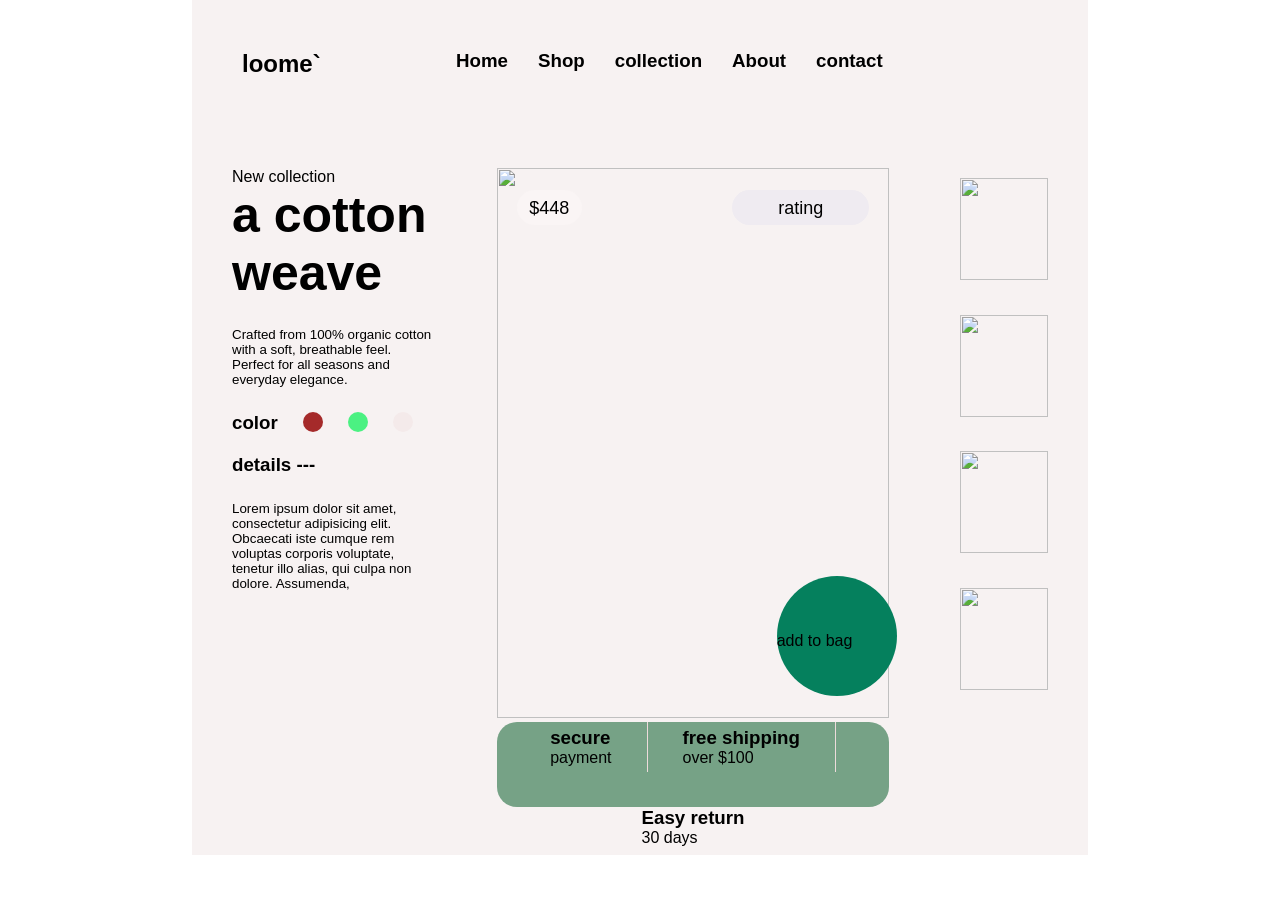
==== index.html @ a06d629c "Add files via upload" ====
<!DOCTYPE html>
<html lang="en">

<head>
    <meta charset="UTF-8">
    <meta name="viewport" content="width=device-width, initial-scale=1.0">
    <link rel="stylesheet" href="style.css">
    <link href="https://cdn.jsdelivr.net/npm/remixicon@4.9.0/fonts/remixicon.css" rel="stylesheet" />
    <title>Document</title>

</head>

<body>
    <main>
        <nav>
            <div class="text">
                <h2>loome`</h2>
            </div>
            <div class="cart">
                <h3>Home</h3>
                <h3>Shop</h3>
                <h3>collection</h3>
                <h3>About</h3>
                <h3>contact</h3>
            </div>
            <div class="buycart">
                <h3><i class="ri-shopping-bag-line"></i></h3>
                <h3><i class="ri-menu-line"></i></h3>
            </div>
        </nav>
        <!-- text  -->
        <section>
            <div class="text1">
                <p> <span><i class="ri-tree-line"></i></span>New collection</p>
                <h1>a cotton weave</h1>
                <small>
                    <p>Crafted from 100% organic cotton with a soft, breathable feel. Perfect for all seasons and
                        everyday
                        elegance.</p>
                </small>
                <div class="color">
                    <h3>color</h3>
                    <div class="color1"></div>
                    <div class="color2"></div>
                    <div class="color3"></div>
                </div>
                <div class="text2">
                    <h3>details ---</h3>
                    <small>
                        <p>Lorem ipsum dolor sit amet, consectetur adipisicing elit. Obcaecati iste cumque rem voluptas
                            corporis voluptate, tenetur illo alias, qui culpa non dolore. Assumenda,</p>
                    </small>
                </div>

            </div>
            <!--  -->

            <div class="img">
                <img src="https://images.unsplash.com/photo-1484186139897-d5fc6b908812?q=80&w=2080&auto=format&fit=crop&ixlib=rb-4.1.0&ixid=M3wxMjA3fDB8MHxwaG90by1wYWdlfHx8fGVufDB8fHx8fA%3D%3D"
                    alt="">
                <div class="rupess">
                    <p>$448</p>
                </div>
                <div class="rating">
                    <p>rating <i class="ri-star-line"></i><i class="ri-star-line"></i><i class="ri-star-line"></i><i
                            class="ri-star-line"></i></p>
                </div>
                <div class="cart2"><i class="ri-shopping-bag-line"></i>  add to bag
                </div>
                <div class="imp">
                    
                    <div class="imp1"> <i class="ri-secure-payment-line"></i><h3>secure</h3> payment</div>
                    <div class="line"></div>
                    <div class="imp1"> <i class="ri-truck-line"></i><H3>free shipping</H3> over $100</div>
                    <div class="line"></div>
                    <div class="imp1"> <i class="ri-refund-2-line"></i><h3>Easy return</h3> 30 days   </div>
                </div>

            </div>
            <!-- /scrool -->
            <div class="scroll">
                <div class="pic"> <img src="https://images.unsplash.com/photo-1484186139897-d5fc6b908812?q=80&w=2080&auto=format&fit=crop&ixlib=rb-4.1.0&ixid=M3wxMjA3fDB8MHxwaG90by1wYWdlfHx8fGVufDB8fHx8fA%3D%3D"
                    alt=""></div>
                <div class="pic"> <img src="https://cpimg.tistatic.com/12011167/b/4/Premium-Quality-Fleece-Fabric..webp" alt=""></div>
                <div class="pic"> <img src="https://m.media-amazon.com/images/I/41Avxr0ebVL._QL92_SH45_SS200_.jpg" alt=""></div>
                <div class="pic"><img src="https://m.media-amazon.com/images/I/81pnPYTDIdL._AC_UF894,1000_QL80_.jpg" alt=""></div>
            </div>
        </section>
    </main>
</body>

</html>
---- style.css ----
* {
    margin: 0;
    padding: 0;
    box-sizing: border-box;
    font-family: Arial;
}

main {
    width: 70%;
    height: 95vh;
    background-color: rgb(247, 242, 242);
    margin: 0 auto;
}

/*  nav */
nav {
    display: flex;
    justify-content: space-between;
    padding: 50px;
    font-weight: 100;
}

.cart {
    display: flex;
    gap: 30px;
}

.buycart {
    display: flex;
    gap: 20px;
}

/*  section */
section {
    height: 70vh;
    width: 100%;
    margin: 0 auto;
    padding: 40px;
    display: flex;
    justify-content: space-between;


    /* background-color: blue; */
}

.text1 {
    /* padding: 50px; */
    width: 25%;
    height: 100%;
    /* background-color: yellow; */
}


.text1 h1 {
    font-size: 50px;
}

.text1 small p {
    padding-top: 25px;
    padding-bottom: 25px;
}

.color {
    display: flex;
    gap: 25px;
}

.text1 .color1 {
    width: 20px;
    height: 20px;
    background-color: brown;
    border-radius: 50%;
}

.text1 .color2 {
    width: 20px;
    height: 20px;
    background-color: hsl(140, 86%, 62%);
    border-radius: 50%;
}

.text1 .color3 {
    width: 20px;
    height: 20px;
    background-color: #f4eaea;
    border-radius: 50%;
}

.text2 {
    /* background-color: yellowgreen; */
    padding-top: 20px;
}

/* img */
.img {
    width: 48%;
    height: 100%;
    /* background-color: #ff7b00; */
    position: relative;
}

.img img {
    width: 100%;
    height: 100%;

    object-fit: cover;
}

.img .rupess {
    width: 65px;
    height: 35px;
    background-color: hsl(0, 29%, 97%);
    border-radius: 30px;
    text-align: center;
    font-size: large;
    line-height: 2;
    position: absolute;
    top: 4%;
    left: 5%;
}

.img .rating {
    width: 35%;
    height: 35px;
    background-color: lab(93.43% 2.08 -2.55);
    border-radius: 30px;
    text-align: center;
    font-size: large;
    line-height: 2;
    position: absolute;
    top: 4%;
    right: 5%;
}

.img .cart2 {
    width: 120px;
    height: 120px;
    background-color: hsl(163, 93%, 26%);
    position: absolute;
    bottom: 4%;
    right: -2%;
    border-radius: 50%;


}

.img .cart2 i {
    font-size: 30px;
    line-height: 4;
    gap: 5px;
}
.img .imp{
    width: 100%;
    height: 85px;
    border-radius: 20px;
    display: flex;
    flex-wrap:wrap;
    justify-content:center;
    gap:35px;
    align-items: center;

    background-color: lab(62.97% -20.18 10)   ;
}

.imp .imp1 i{
    display: flex;
    align-items: center;

    font-size: 40px;
    gap: 10px;
}
.line{
   width:1px;
   height:50px;
   background:hwb(0 86% 7%);
}

/* scroll */
.scroll {
    width: 12%;
    height: 100%;
    /* display: flex; */

    /* background-color: palevioletred; */
}

.scroll .pic {
    margin-top: 10px;
    width: 90%;
    margin-left: 10%;
    height: 23%;

    /* background-color: #07ed67; */
}

.scroll .pic img {
    width: 100%;
    height: 90%;
    object-fit: cover;
}
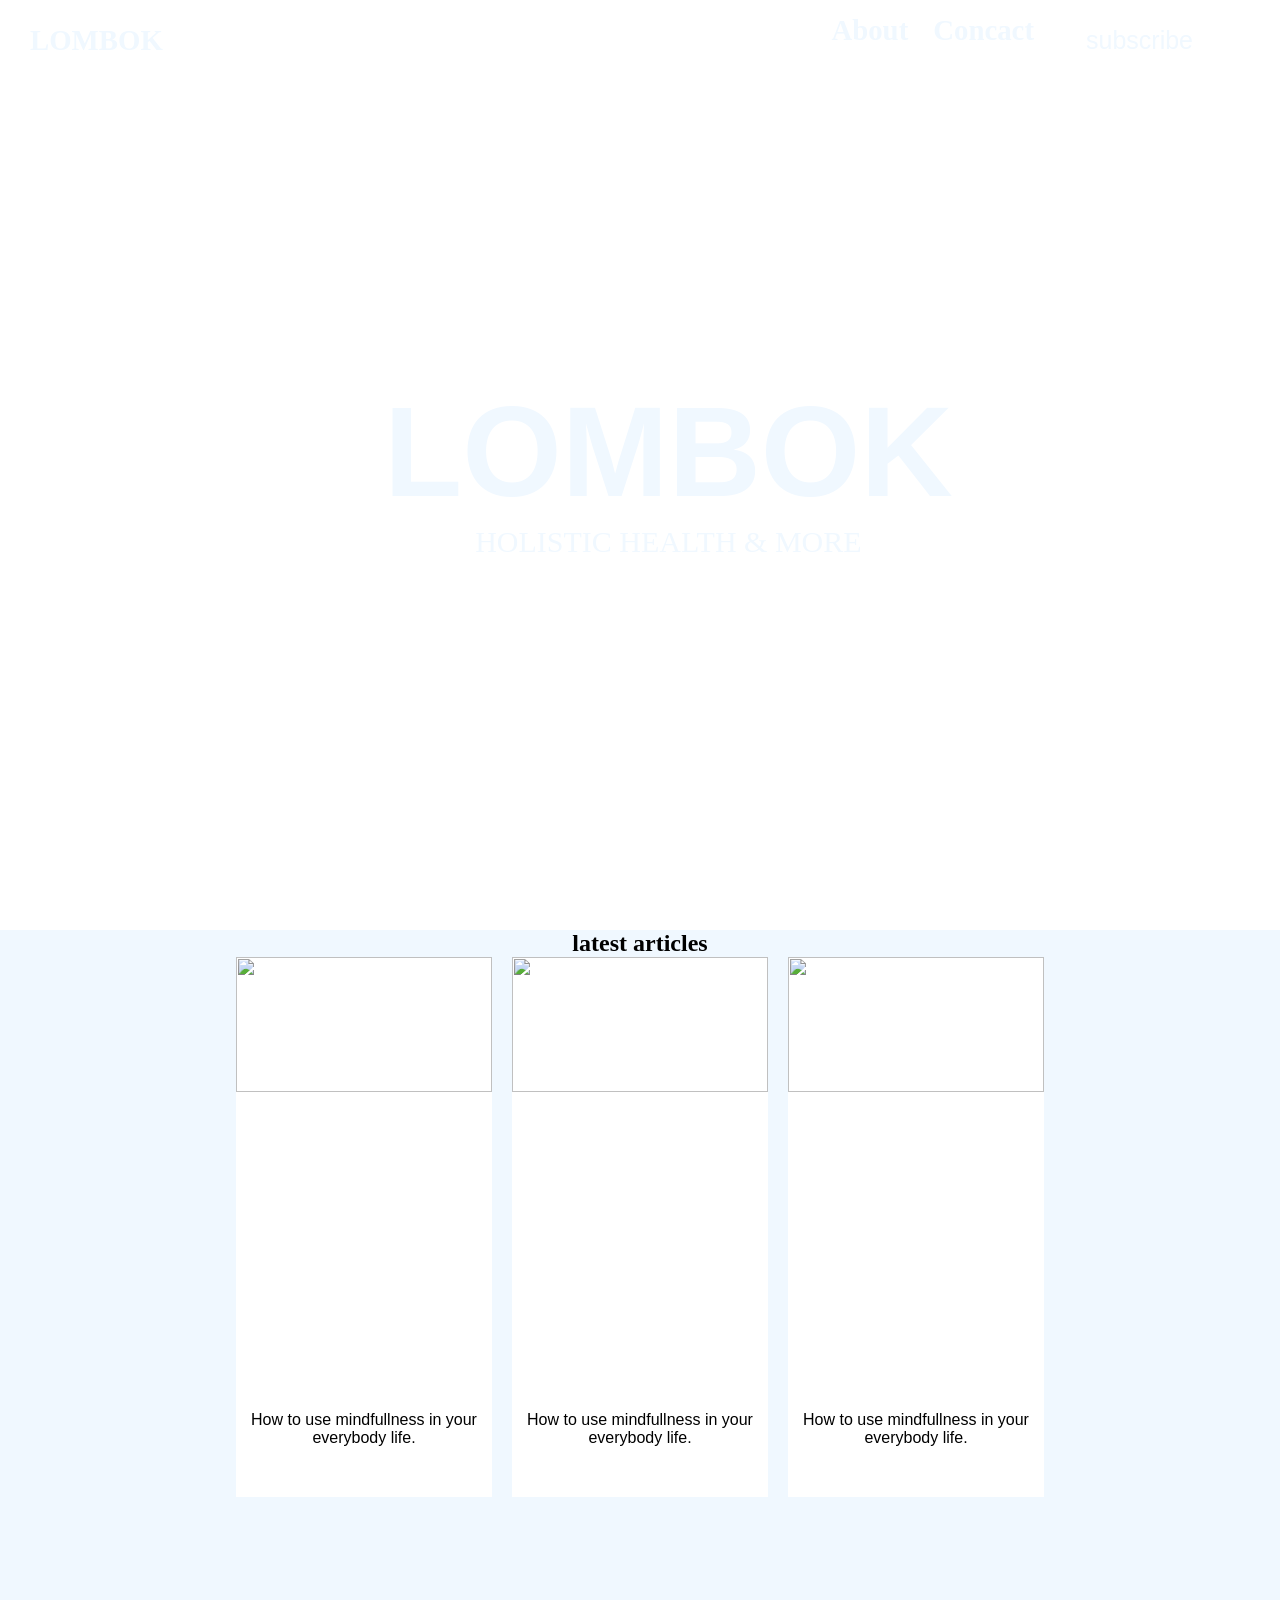
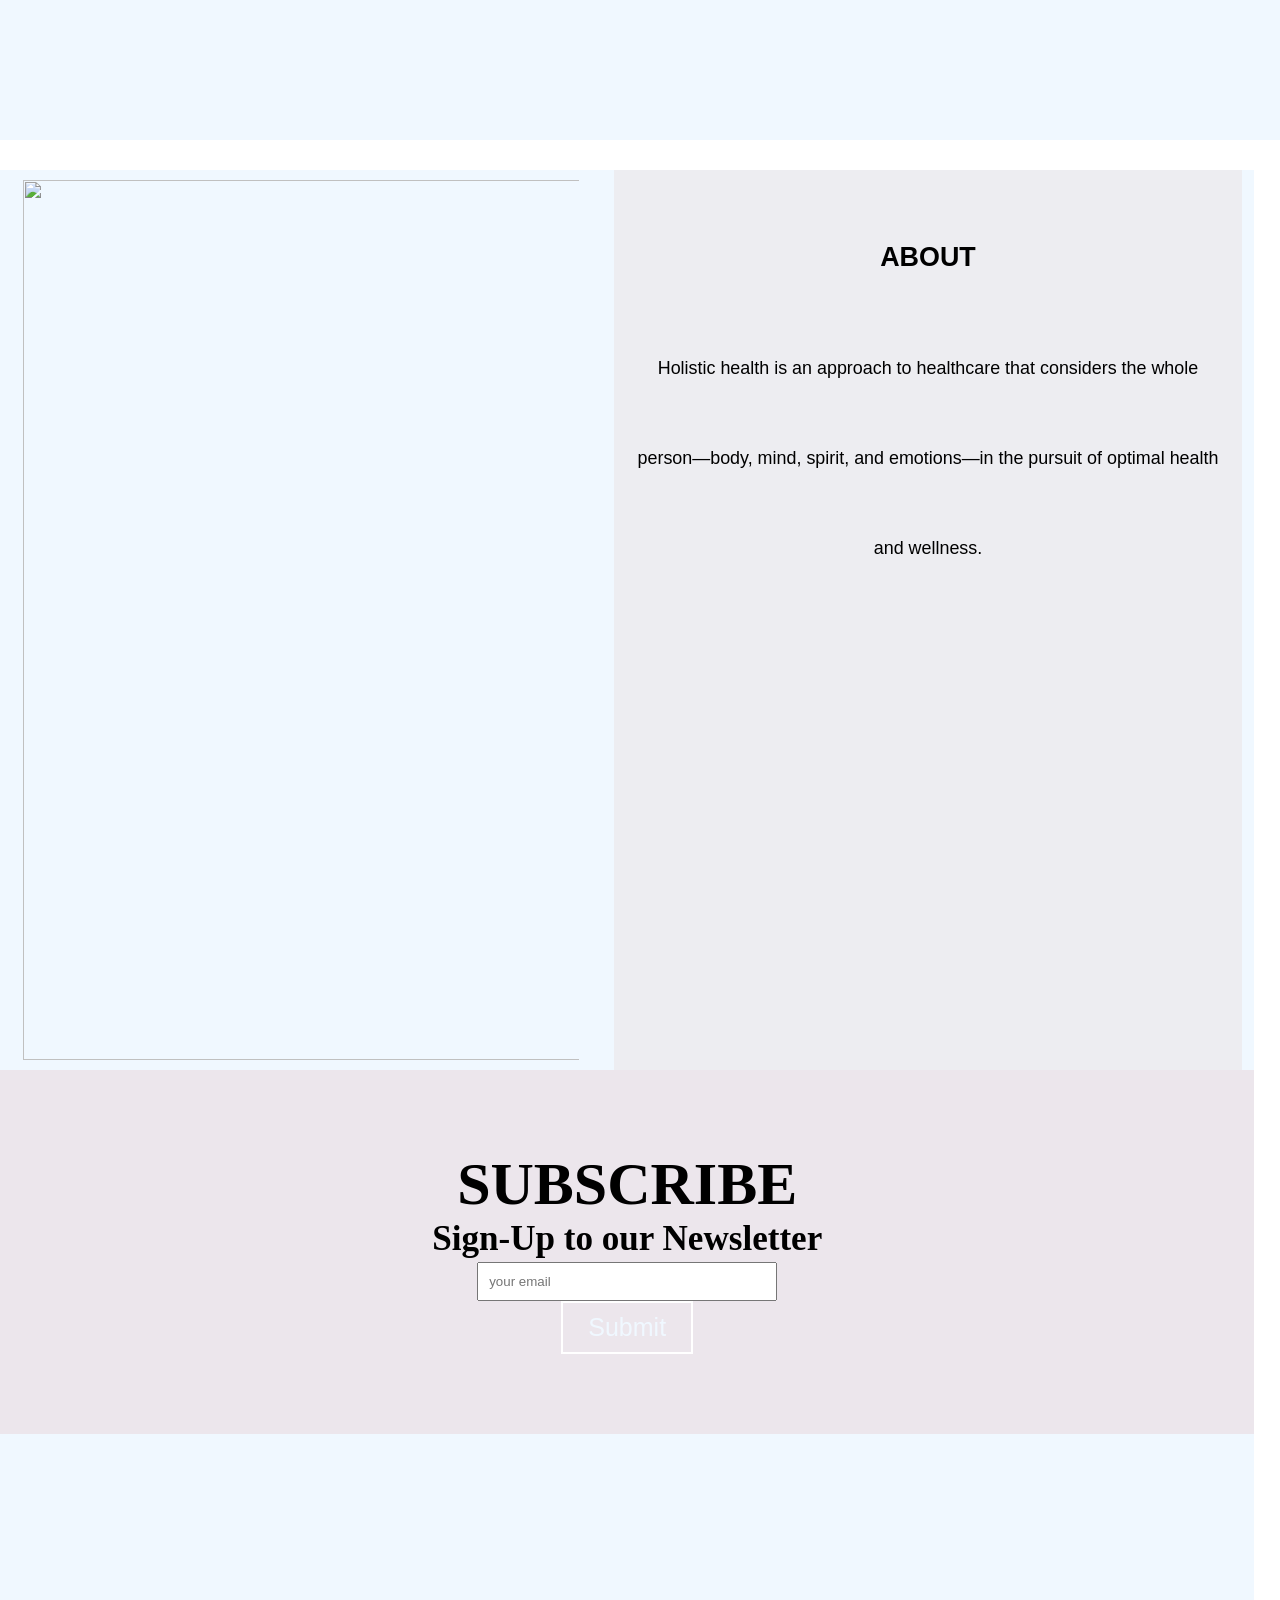
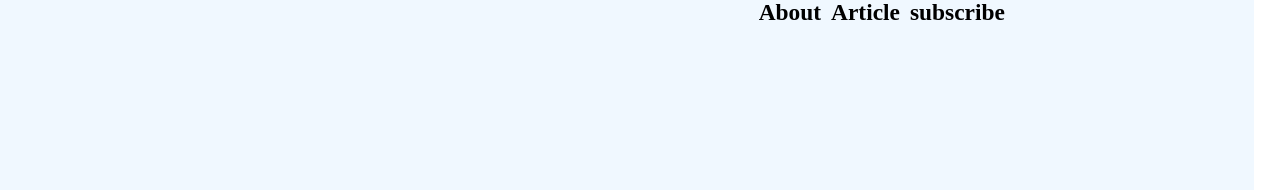
==== commit e1a48414: "Add files via upload" ====
--- a/index.html
+++ b/index.html
@@ -4,88 +4,126 @@
 <head>
     <meta charset="UTF-8">
     <meta name="viewport" content="width=device-width, initial-scale=1.0">
+    
     <link rel="stylesheet" href="style.css">
-    <link href="https://cdn.jsdelivr.net/npm/remixicon@4.9.0/fonts/remixicon.css" rel="stylesheet" />
+    
+    <link
+        href="https://cdn.jsdelivr.net/npm/remixicon@4.9.0/fonts/remixicon.css"
+        rel="stylesheet"
+    />
+
     <title>Document</title>
-
 </head>
 
 <body>
     <main>
-        <nav>
-            <div class="text">
-                <h2>loome`</h2>
+        <div class="container">
+
+            <nav>
+                <h1>LOMBOK</h1>
+                <div class="tag">
+                    <h1>About</h1>
+                    <h1>Concact</h1>
+                    <button>subscribe</button>
+                </div>
+            </nav>
+
+            <div class="txt">
+                <h1>LOMBOK</h1>
+                <p>HOLISTIC HEALTH & MORE</p>
             </div>
-            <div class="cart">
-                <h3>Home</h3>
-                <h3>Shop</h3>
-                <h3>collection</h3>
-                <h3>About</h3>
-                <h3>contact</h3>
-            </div>
-            <div class="buycart">
-                <h3><i class="ri-shopping-bag-line"></i></h3>
-                <h3><i class="ri-menu-line"></i></h3>
-            </div>
-        </nav>
-        <!-- text  -->
+        </div>
+
+        <!-- sec 2 -->
         <section>
-            <div class="text1">
-                <p> <span><i class="ri-tree-line"></i></span>New collection</p>
-                <h1>a cotton weave</h1>
-                <small>
-                    <p>Crafted from 100% organic cotton with a soft, breathable feel. Perfect for all seasons and
-                        everyday
-                        elegance.</p>
-                </small>
-                <div class="color">
-                    <h3>color</h3>
-                    <div class="color1"></div>
-                    <div class="color2"></div>
-                    <div class="color3"></div>
+            <h1>latest articles</h1>
+
+            <div class="crd">
+
+                <div class="card">
+                    <img src="https://images.unsplash.com/photo-1511936606692-5e0d73f6b638?q=80&w=1935&auto=format&fit=crop&ixlib=rb-4.0.3&ixid=M3wxMjA3fDB8MHxwaG90by1wYWdlfHx8fGVufDB8fHx8fA%3D%3D"
+                        alt="">
+
+                    <p>
+                        How to use mindfullness
+                        in your everybody life.
+                    </p>
                 </div>
-                <div class="text2">
-                    <h3>details ---</h3>
-                    <small>
-                        <p>Lorem ipsum dolor sit amet, consectetur adipisicing elit. Obcaecati iste cumque rem voluptas
-                            corporis voluptate, tenetur illo alias, qui culpa non dolore. Assumenda,</p>
-                    </small>
+
+                <div class="card">
+                    <img src="https://images.unsplash.com/photo-1624817670169-57a1245cf3f1?q=80&w=1965&auto=format&fit=crop&ixlib=rb-4.0.3&ixid=M3wxMjA3fDB8MHxwaG90by1wYWdlfHx8fGVufDB8fHx8fA%3D%3D"
+                        alt="">
+
+                    <p>
+                        How to use mindfullness
+                        in your everybody life.
+                    </p>
+                </div>
+
+                <div class="card">
+                    <img src="https://images.unsplash.com/photo-1536431311719-398b6704d4cc?q=80&w=1887&auto=format&fit=crop&ixlib=rb-4.0.3&ixid=M3wxMjA3fDB8MHxwaG90by1wYWdlfHx8fGVufDB8fHx8fA%3D%3D"
+                        alt="">
+
+                    <p>
+                        How to use mindfullness
+                        in your everybody life.
+                    </p>
                 </div>
 
             </div>
-            <!--  -->
+        </section>
+
+        <!-- SEC 2 -->
+        <section class="sec2">
 
             <div class="img">
-                <img src="https://images.unsplash.com/photo-1484186139897-d5fc6b908812?q=80&w=2080&auto=format&fit=crop&ixlib=rb-4.1.0&ixid=M3wxMjA3fDB8MHxwaG90by1wYWdlfHx8fGVufDB8fHx8fA%3D%3D"
+                <img src="https://images.unsplash.com/photo-1621849400072-f554417f7051?q=80&w=1887&auto=format&fit=crop&ixlib=rb-4.0.3&ixid=M3wxMjA3fDB8MHxwaG90by1wYWdlfHx8fGVufDB8fHx8fA%3D%3D"
                     alt="">
-                <div class="rupess">
-                    <p>$448</p>
+            </div>
+
+            <div class="text">
+                <h1>ABOUT</h1>
+
+                <p>
+                    Holistic health is an approach to healthcare that considers the whole person—body, mind, spirit, and
+                    emotions—in the pursuit of optimal health and wellness.
+                </p>
+            </div>
+
+        </section>
+
+        <footer>
+
+            <div class="input">
+                <h1>SUBSCRIBE</h1>
+
+                <h3>Sign-Up to our Newsletter</h3>
+
+                <input type="text" placeholder="your email">
+                <br>
+
+                <button>Submit</button>
+            </div>
+
+            <div class="ftr">
+
+                <div class="icon">
+                    <i class="ri-instagram-line"></i>
+                    <i class="ri-facebook-circle-line"></i>
+                    <i class="ri-twitter-line"></i>
+                    <i class="ri-github-fill"></i>
                 </div>
-                <div class="rating">
-                    <p>rating <i class="ri-star-line"></i><i class="ri-star-line"></i><i class="ri-star-line"></i><i
-                            class="ri-star-line"></i></p>
-                </div>
-                <div class="cart2"><i class="ri-shopping-bag-line"></i>  add to bag
-                </div>
-                <div class="imp">
-                    
-                    <div class="imp1"> <i class="ri-secure-payment-line"></i><h3>secure</h3> payment</div>
-                    <div class="line"></div>
-                    <div class="imp1"> <i class="ri-truck-line"></i><H3>free shipping</H3> over $100</div>
-                    <div class="line"></div>
-                    <div class="imp1"> <i class="ri-refund-2-line"></i><h3>Easy return</h3> 30 days   </div>
+
+                <div class="txt2">
+                    <h3>About</h3>
+                    <h3>Article</h3>
+                    <h3>subscribe</h3>
                 </div>
 
             </div>
-            <!-- /scrool -->
-            <div class="scroll">
-                <div class="pic"> <img src="https://images.unsplash.com/photo-1484186139897-d5fc6b908812?q=80&w=2080&auto=format&fit=crop&ixlib=rb-4.1.0&ixid=M3wxMjA3fDB8MHxwaG90by1wYWdlfHx8fGVufDB8fHx8fA%3D%3D"
-                    alt=""></div>
-                <div class="pic"> <img src="https://cpimg.tistatic.com/12011167/b/4/Premium-Quality-Fleece-Fabric..webp" alt=""></div>
-                <div class="pic"> <img src="https://m.media-amazon.com/images/I/41Avxr0ebVL._QL92_SH45_SS200_.jpg" alt=""></div>
-                <div class="pic"><img src="https://m.media-amazon.com/images/I/81pnPYTDIdL._AC_UF894,1000_QL80_.jpg" alt=""></div>
-            </div>
-        </section>
+
+        </footer>
+
     </main>
 </body>
 
--- a/style.css
+++ b/style.css
@@ -2,199 +2,144 @@
     margin: 0;
     padding: 0;
     box-sizing: border-box;
-    font-family: Arial;
 }
 
-main {
-    width: 70%;
-    height: 95vh;
-    background-color: rgb(247, 242, 242);
-    margin: 0 auto;
+html,
+body {
+    width: 100%;
+    height: 100%;
 }
 
-/*  nav */
-nav {
-    display: flex;
-    justify-content: space-between;
-    padding: 50px;
-    font-weight: 100;
+.container {
+    height: 100vh;
+    background-image: url(https://img.goodfon.com/original/1920x1080/d/da/vetka-derevo-zelenye-listya.jpg);
+    position: relative;
 }
 
-.cart {
+nav {
+    width: 100%;
+    height: 80px;
     display: flex;
-    gap: 30px;
+    align-items: center;
+    justify-content: space-between;
+    padding: 30px;
+    font-size: 1.5vw;
+    color: aliceblue;
 }
 
-.buycart {
+.tag {
     display: flex;
+    padding: 30px;
+    gap: 25px;
+}
+
+button {
+    padding: 10px 25px;
+    font-size: 25px;
+    font-weight: 300;
+    background-color: transparent;
+    border: 2px solid white;
+    color: aliceblue;
+}
+
+.txt {
+    position: absolute;
+    top: 42%;
+    left: 30%;
+    color: aliceblue;
+}
+
+.txt h1 {
+    font-size: 10vw;
+    font-family: 'Franklin Gothic Medium', 'Arial Narrow', Arial, sans-serif;
+}
+
+.txt p {
+    text-align: center;
+    font-size: 30px;
+}
+
+section {
+    height: 90vh;
+    background-color: aliceblue;
+    margin-top: 30px;
+    text-align: center;
+}
+
+.crd {
+    display: flex;
+    justify-content: center;
     gap: 20px;
 }
 
-/*  section */
-section {
-    height: 70vh;
-    width: 100%;
-    margin: 0 auto;
-    padding: 40px;
+.card {
+    width: 20%;
+    height: 60vh;
+    background: white;
     display: flex;
+    flex-direction: column;
     justify-content: space-between;
-
-
-    /* background-color: blue; */
 }
 
-.text1 {
-    /* padding: 50px; */
-    width: 25%;
-    height: 100%;
-    /* background-color: yellow; */
+.card img {
+    width: 100%;
+    height: 50%;
+    object-fit: cover;
 }
 
-
-.text1 h1 {
-    font-size: 50px;
+.card p {
+    margin-bottom: 50px;
+    font-family: 'Lucida Sans', Geneva, Verdana, sans-serif;
 }
 
-.text1 small p {
-    padding-top: 25px;
-    padding-bottom: 25px;
-}
-
-.color {
+.sec2 {
+    width: 98vw;
+    height: 100vh;
     display: flex;
-    gap: 25px;
-}
-
-.text1 .color1 {
-    width: 20px;
-    height: 20px;
-    background-color: brown;
-    border-radius: 50%;
-}
-
-.text1 .color2 {
-    width: 20px;
-    height: 20px;
-    background-color: hsl(140, 86%, 62%);
-    border-radius: 50%;
-}
-
-.text1 .color3 {
-    width: 20px;
-    height: 20px;
-    background-color: #f4eaea;
-    border-radius: 50%;
-}
-
-.text2 {
-    /* background-color: yellowgreen; */
-    padding-top: 20px;
-}
-
-/* img */
-.img {
-    width: 48%;
-    height: 100%;
-    /* background-color: #ff7b00; */
-    position: relative;
+    justify-content: space-around;
 }
 
 .img img {
-    width: 100%;
+    width: 45vw;
     height: 100%;
-
     object-fit: cover;
+    padding: 10px;
 }
 
-.img .rupess {
-    width: 65px;
-    height: 35px;
-    background-color: hsl(0, 29%, 97%);
-    border-radius: 30px;
-    text-align: center;
-    font-size: large;
-    line-height: 2;
-    position: absolute;
-    top: 4%;
-    left: 5%;
+.text {
+    width: 50%;
+    padding: 20px;
+    background-color: rgb(237, 237, 241);
+    font-size: 1.4vw;
+    line-height: 5;
+    font-family: 'Lucida Sans', Geneva, Verdana, sans-serif;
 }
 
-.img .rating {
-    width: 35%;
-    height: 35px;
-    background-color: lab(93.43% 2.08 -2.55);
-    border-radius: 30px;
-    text-align: center;
-    font-size: large;
-    line-height: 2;
-    position: absolute;
-    top: 4%;
-    right: 5%;
+footer {
+    width: 98vw;
+    height: 80vh;
+    display: flex;
+    flex-direction: column;
+    background-color: rgb(236, 230, 236);
 }
 
-.img .cart2 {
-    width: 120px;
-    height: 120px;
-    background-color: hsl(163, 93%, 26%);
-    position: absolute;
-    bottom: 4%;
-    right: -2%;
-    border-radius: 50%;
-
-
+.input {
+    height: 60%;
+    text-align: center;
+    padding: 80px;
+    font-size: 30px;
 }
 
-.img .cart2 i {
-    font-size: 30px;
-    line-height: 4;
-    gap: 5px;
-}
-.img .imp{
-    width: 100%;
-    height: 85px;
-    border-radius: 20px;
-    display: flex;
-    flex-wrap:wrap;
-    justify-content:center;
-    gap:35px;
-    align-items: center;
-
-    background-color: lab(62.97% -20.18 10)   ;
+.input input {
+    width: 300px;
+    padding: 10px;
 }
 
-.imp .imp1 i{
+.ftr,.txt2 { height: 100%;
     display: flex;
+    justify-content: space-around;
     align-items: center;
-
-    font-size: 40px;
+    font-size: 20px;
+    background-color: aliceblue;
     gap: 10px;
-}
-.line{
-   width:1px;
-   height:50px;
-   background:hwb(0 86% 7%);
-}
-
-/* scroll */
-.scroll {
-    width: 12%;
-    height: 100%;
-    /* display: flex; */
-
-    /* background-color: palevioletred; */
-}
-
-.scroll .pic {
-    margin-top: 10px;
-    width: 90%;
-    margin-left: 10%;
-    height: 23%;
-
-    /* background-color: #07ed67; */
-}
-
-.scroll .pic img {
-    width: 100%;
-    height: 90%;
-    object-fit: cover;
 }
